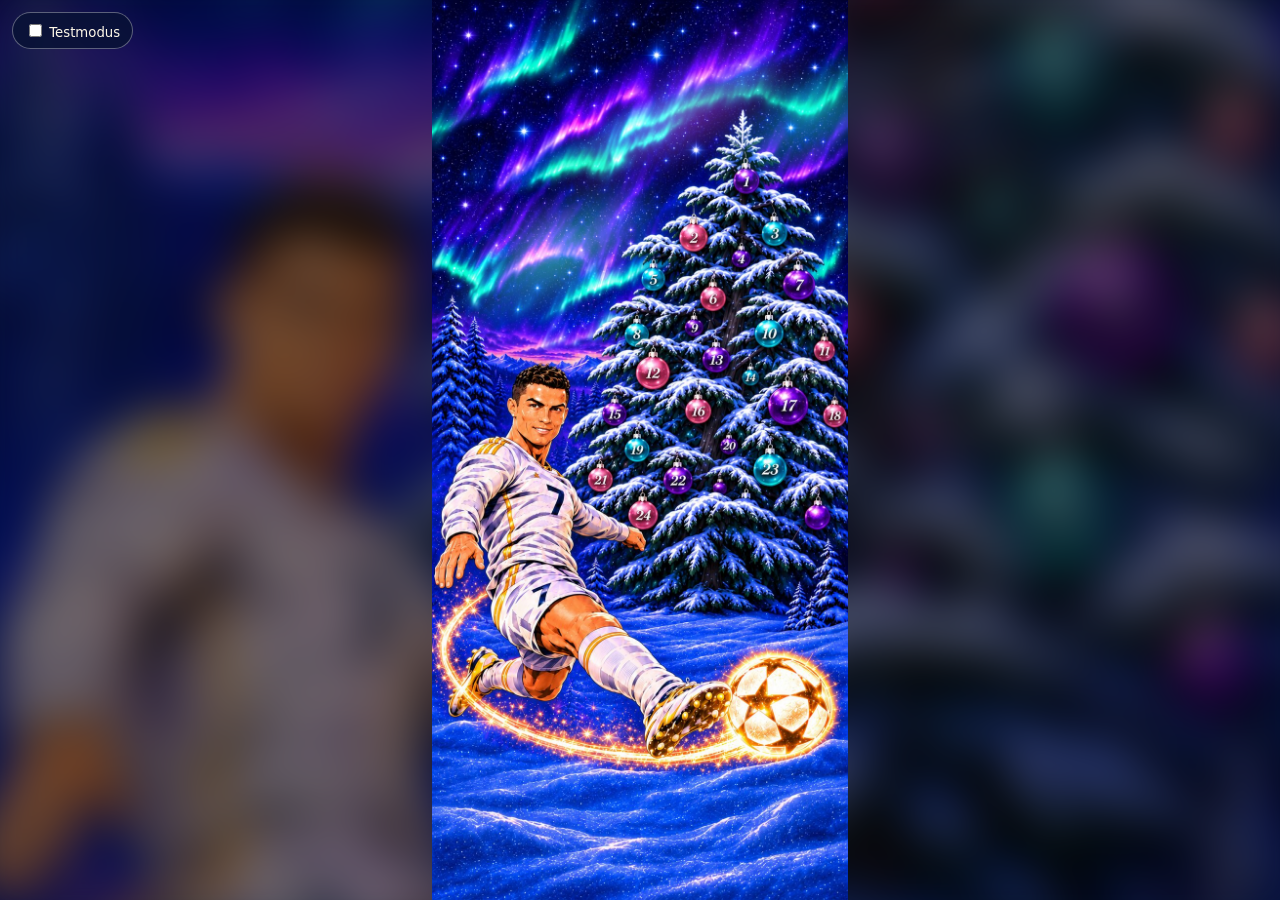
==== index.html @ c48e4dee "Show a shooting star every seven seconds" ====
<!doctype html>
<html lang="de">
<meta charset="utf-8">
<meta name="viewport" content="width=device-width,initial-scale=1,viewport-fit=cover">
<title>Emilias Adventskalender</title>
<style>
*{box-sizing:border-box}body{margin:0;background:#080f33;color:#fff9e9;font:1rem system-ui}
main{position:fixed;inset:0;overflow:hidden;display:grid;place-items:center}
main::before{content:"";position:absolute;inset:-30px;background:center/cover url(calendar.svg);filter:blur(24px) brightness(.45)}
#scene{position:relative;width:min(100vw,46.15dvh);aspect-ratio:852/1846;background:center/100% 100% url(calendar.svg);transition:transform 1.7s cubic-bezier(.6,0,.28,1)}
.door{position:absolute;transform:translate(-50%,-50%);border:0;border-radius:50%;background:none;padding:0;cursor:pointer;perspective:150px}
.door:focus-visible,.door[data-opened]{outline:2px solid #ffe0a3;outline-offset:2px}
.door.opening{background:radial-gradient(circle,#fffbe0 5%,#ffca61 34%,#a143c5 65%,#120b40 90%);box-shadow:0 0 20px #ffe482;z-index:1}
.door.opening::after{content:"";position:absolute;inset:0;border-radius:50%;background-image:url(calendar.svg);background-size:var(--size);background-position:var(--position);transform-origin:left center;animation:open .48s ease-in forwards}
@keyframes open{to{transform:rotateY(-110deg);opacity:.55}}
.test{position:fixed;top:max(12px,env(safe-area-inset-top));left:12px;background:#091236dc;border:1px solid #ffffff55;border-radius:100px;padding:8px 12px;font-size:.83rem}
dialog{width:min(94vw,480px);max-height:90dvh;overflow:auto;color:inherit;background:linear-gradient(155deg,#282055,#10183d);border:1px solid #ac8fcc;border-radius:22px;padding:24px;box-shadow:0 16px 70px #040617}dialog::backdrop{background:#0a0b2bcc}h1{font:700 2rem Georgia;margin:.5em 0}p{line-height:1.55}button{font:inherit}dialog button{color:inherit;background:#46346d;border:1px solid #b8a4d480;border-radius:12px;padding:10px 14px;cursor:pointer}#choices{display:flex;flex-wrap:wrap;gap:8px}#feedback{min-height:1.5em;color:#ffe0a3}
@media(prefers-reduced-motion:reduce){*,*::after{animation-duration:0s!important;transition-duration:0s!important}}

.weather{position:absolute;inset:0;overflow:hidden;pointer-events:none}
.aurora{position:absolute;inset:-8% -18% 56%;background:radial-gradient(ellipse 26% 13% at 30% 59%,#48ffd5a0,transparent 85%),radial-gradient(ellipse 31% 12% at 60% 45%,#c24cff9c,transparent 85%),radial-gradient(ellipse 24% 11% at 81% 59%,#27ffe77e,transparent 85%);mix-blend-mode:screen;filter:blur(12px);transform:rotate(-28deg);animation:aurora-drift 13s ease-in-out infinite alternate}
@keyframes aurora-drift{from{opacity:.25;transform:translate(-5%,2%) rotate(-31deg)}to{opacity:.75;transform:translate(6%,-5%) rotate(-24deg)}}
.flake{position:absolute;top:-8px;width:var(--diameter);height:var(--diameter);border-radius:50%;background:#edf8ff;opacity:var(--alpha);animation:snowfall var(--duration) var(--delay) linear infinite}
@keyframes snowfall{to{transform:translate(var(--drift),calc(100dvh + 16px))}}
.meteor{position:absolute;top:5%;left:83%;width:clamp(36px,12%,90px);height:2px;border-radius:50%;background:linear-gradient(90deg,#fff,transparent);filter:drop-shadow(0 0 4px #9ceaff);opacity:0;animation:shoot 7s linear infinite}
@keyframes shoot{0%,10%{opacity:0;transform:translate(0,0) rotate(-26deg)}13%{opacity:.95}28%,100%{opacity:0;transform:translate(-56vw,27vw) rotate(-26deg)}}
#scene:has(.opening) .weather{visibility:hidden}
@media(prefers-reduced-motion:reduce){.weather{display:none}}
</style>
<main aria-label="Emilias Adventskalender"><div id="scene"><div class="weather" aria-hidden="true"><div class="aurora"></div><div class="meteor"></div></div></div></main>
<label class="test"><input type="checkbox" id="test"> Testmodus</label>
<dialog id="chapter" aria-labelledby="heading">
<small id="day"></small><h1 id="heading"></h1><p id="story"></p><p id="riddle"></p>
<div id="choices"></div><p id="feedback" role="status"></p>
<form method="dialog"><button>Zurück zum Baum</button></form>
</dialog>
<script>
const gifts=[["🎄","Dein Weihnachtsabenteuer beginnt! Heute gehört dir ein extra großes Lächeln."],["⭐","Wunschstern: Denk dir einen geheimen Wunsch aus."],["☕","Zeit für eine gemütliche Tasse Kakao."],["🎶","Heute ist dein Tag für ein Lieblingslied und eine kleine Tanzparty."],["🦌","Ein Rentier hat eine Nachricht: Du bist wunderbar!"],["🎅","Nikolauszauber! Halte heute nach einer kleinen Überraschung Ausschau."],["🍪","Backidee: Verziere einen Keks so verrückt wie möglich."],["❄️","Mini-Mission: Entdecke draußen drei schöne Winterdinge."],["💌","Schreibe jemandem eine liebe Nachricht."],["🎬","Heute wäre ein perfekter Abend für einen Weihnachtsfilm."],["🌟","Deine Superkraft heute: Bring jemanden zum Lachen."],["🧣","Mach es dir richtig gemütlich – mit Decke und Lieblingsmusik."],["🎨","Male einen Weihnachtsbaum, den es noch nie gab."],["🧩","Rätsel: Was fällt im Winter, tut aber nicht weh? Schnee!"],["💃","Eine Minute verrückt tanzen – Herausforderung angenommen?"],["🕯️","Wünsch dir einen besonders schönen Moment für diese Woche."],["🎁","Überraschungsmission: Mach jemandem ein kleines Kompliment."],["⛄","Erfinde einen lustigen Namen für einen Schneemann."],["🦄","Stell dir vor, ein magisches Einhorn bringt dich zum Nordpol!"],["⚽","Weihnachts-Challenge: Erfinde einen neuen Fußball-Jubel."],["🍫","Heute darfst du dir eine kleine süße Pause gönnen."],["🎵","Sing den Refrain deines Lieblingssongs."],["💖","Denk an drei Dinge, auf die du dich freust."],["🎉","Frohe Weihnachten, Emilia! Du bist das größte Geschenk. ❤️"]];
const positions = [[644,373,52],[536,488,58],[702,478,52],[634,530,40],[453,573,49],[576,612,52],[751,585,64],[419,685,49],[537,673,37],[690,685,58],[803,719,43],[452,765,70],[582,739,54],[652,775,35],[373,847,50],[545,842,52],[729,831,80],[825,853,45],[420,923,51],[608,914,36],[344,984,50],[504,982,59],[693,963,67],[433,1056,61]];
const scene = document.querySelector('#scene');
const test = document.querySelector('#test');
const chapter = document.querySelector('#chapter');
const choices = document.querySelector('#choices');
let opened = {};
let activeDoor;
let solved = false;
try {
  opened = JSON.parse(localStorage.getItem('emilia-opened')) || {};
  solved = localStorage.getItem('emilia-riddle-1') === 'true';
} catch {}
function write(key, value) {
  try { localStorage.setItem(key, JSON.stringify(value)); } catch {}
}
function show(number, unlocked) {
  document.querySelector('#day').textContent = number + '. Dezember';
  document.querySelector('#heading').textContent = !unlocked ? 'Die Kugel schläft noch' : number === 1 ? 'Der Ball im Nordlicht' : 'Türchen ' + number;
  document.querySelector('#story').textContent = !unlocked
    ? 'Diese Kugel öffnet sich am ' + number + '. Dezember 2026.'
    : number === 1
      ? 'Emilia hört einen dumpfen Schuss. Zwischen den verschneiten Tannen rollt ein goldener Ball vor ihre Füße. „Gut abgefangen“, sagt Ronaldo und stapft hinterher. Im Schnee leuchten drei Zahlen auf. „Eine davon öffnet das Tor zum Winterstadion. Probierst du es?“'
      : gifts[number - 1][1];
  document.querySelector('#riddle').textContent = unlocked && number === 1
    ? 'Auf dem ersten Trikot steht 7, auf dem zweiten 10. Welche Zahl trägt das dritte Trikot, wenn die Zahlen immer um gleich viel steigen?'
    : '';
  choices.replaceChildren();
  const feedback = document.querySelector('#feedback');
  const success = 'Richtig! Das Tor öffnet sich. Ronaldo legt dir den goldenen Ball vor die Füße. „Der erste Pass gehört dir.“';
  feedback.textContent = '';
  if (unlocked && number === 1) {
    feedback.textContent = solved ? success : '';
    for (const answer of [11, 13, 17]) {
      const button = document.createElement('button');
      button.textContent = answer;
      button.type = 'button';
      button.onclick = () => {
        if (answer !== 13) {
          feedback.textContent = 'Schau, um wie viel die Zahl von 7 auf 10 steigt.';
          return;
        }
        feedback.textContent = success;
        if (!test.checked) {
          solved = true;
          write('emilia-riddle-1', true);
        }
      };
      choices.append(button);
    }
  }
  chapter.showModal();
}
const pause = ms => new Promise(resolve => setTimeout(resolve, matchMedia('(prefers-reduced-motion: reduce)').matches ? 0 : ms));
positions.forEach(([x,y,size], index) => {
  const number = index + 1;
  const button = document.createElement('button');
  button.className = 'door';
  button.setAttribute('aria-label', 'Türchen ' + number);
  button.style.cssText = `left:${x/852*100}%;top:${y/1846*100}%;width:${size/852*100}%;height:${size/1846*100}%;--size:${852/size*100}% ${1846/size*100}%;--position:${(x-size/2)/(852-size)*100}% ${(y-size/2)/(1846-size)*100}%`;
  if (opened[number]) button.dataset.opened = '';
  button.onclick = async () => {
    if (activeDoor || chapter.open) return;
    const today = new Date();
    const testing = test.checked;
    if (!testing && today < new Date(2026,11,number)) {
      show(number, false);
      return;
    }
    activeDoor = button;
    test.disabled = true;
    button.classList.add('opening');
    await pause(475);
    scene.style.transformOrigin = `${x/852*100}% ${y/1846*100}%`;
    const scale = 22;
    scene.style.transform = `translate(${(0.5-x/852)*scene.clientWidth}px,${(0.5-y/1846)*scene.clientHeight}px) scale(${scale})`;
    await pause(1710);
    if (!testing) {
      opened[number] = true;
      button.dataset.opened = '';
      write('emilia-opened', opened);
    }
    show(number, true);
  };
  scene.append(button);
});
chapter.addEventListener('close', () => {
  scene.style.transform = '';
  activeDoor?.classList.remove('opening');
  activeDoor?.focus({preventScroll:true});
  activeDoor = null;
  test.disabled = false;
});

const weather = document.querySelector('.weather');
if (!matchMedia('(prefers-reduced-motion: reduce)').matches) {
  for (let i = 0; i < 28; i++) {
    const flake = document.createElement('span');
    flake.className = 'flake';
    flake.style.cssText = `left:${Math.random()*100}%;--diameter:${1+Math.random()*2.7}px;--alpha:${.2+Math.random()*.45};--duration:${11+Math.random()*13}s;--delay:${-Math.random()*24}s;--drift:${(Math.random()-.5)*85}px`;
    weather.append(flake);
  }
}
</script>
</html>
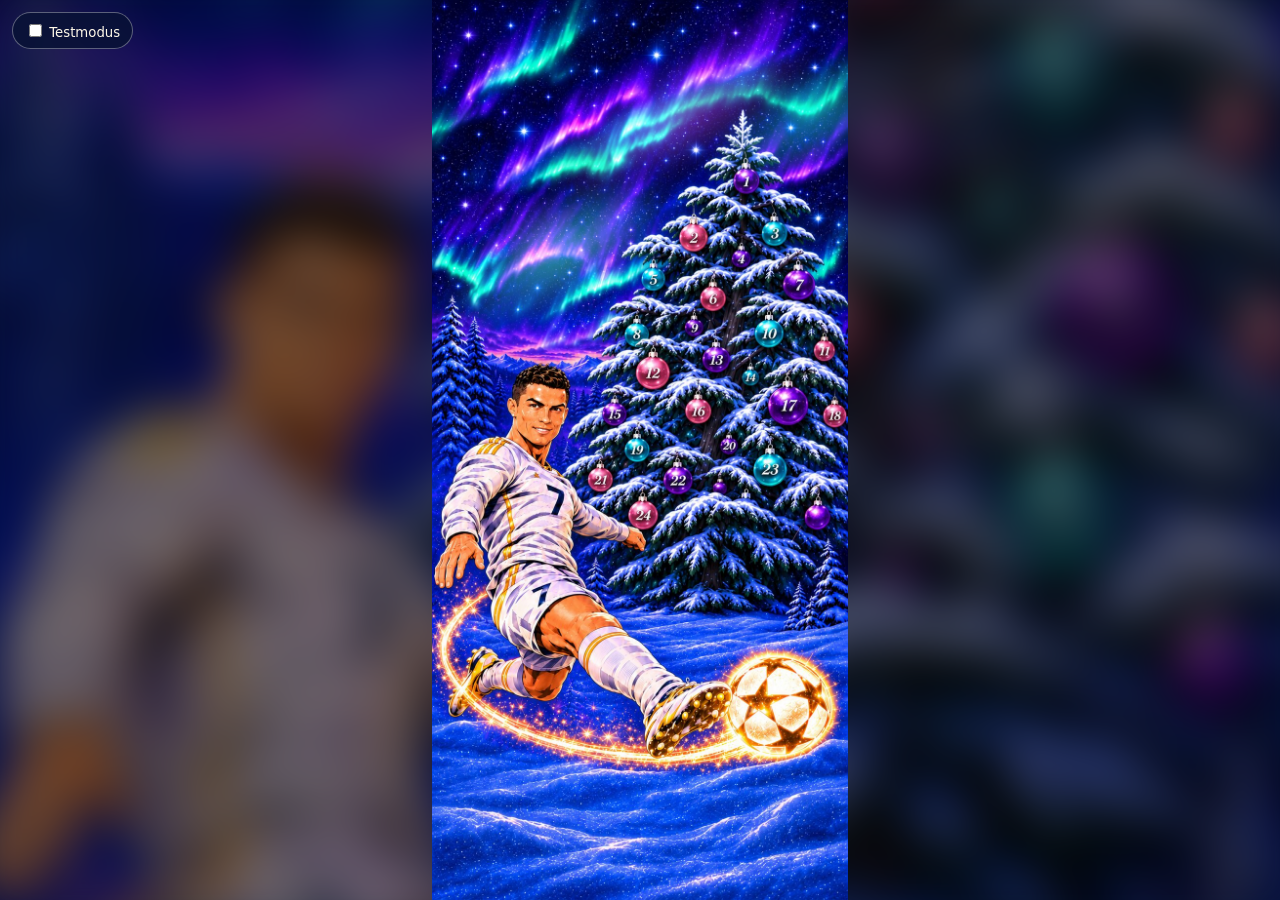
==== commit 566d4d82: "Enlarge shooting star, add sparkling ice crystals and slow zoom" ====
--- a/index.html
+++ b/index.html
@@ -7,7 +7,7 @@
 *{box-sizing:border-box}body{margin:0;background:#080f33;color:#fff9e9;font:1rem system-ui}
 main{position:fixed;inset:0;overflow:hidden;display:grid;place-items:center}
 main::before{content:"";position:absolute;inset:-30px;background:center/cover url(calendar.svg);filter:blur(24px) brightness(.45)}
-#scene{position:relative;width:min(100vw,46.15dvh);aspect-ratio:852/1846;background:center/100% 100% url(calendar.svg);transition:transform 1.7s cubic-bezier(.6,0,.28,1)}
+#scene{position:relative;width:min(100vw,46.15dvh);aspect-ratio:852/1846;background:center/100% 100% url(calendar.svg);transition:transform 2s cubic-bezier(.6,0,.28,1)}
 .door{position:absolute;transform:translate(-50%,-50%);border:0;border-radius:50%;background:none;padding:0;cursor:pointer;perspective:150px}
 .door:focus-visible,.door[data-opened]{outline:2px solid #ffe0a3;outline-offset:2px}
 .door.opening{background:radial-gradient(circle,#fffbe0 5%,#ffca61 34%,#a143c5 65%,#120b40 90%);box-shadow:0 0 20px #ffe482;z-index:1}
@@ -20,9 +20,11 @@
 .weather{position:absolute;inset:0;overflow:hidden;pointer-events:none}
 .aurora{position:absolute;inset:-8% -18% 56%;background:radial-gradient(ellipse 26% 13% at 30% 59%,#48ffd5a0,transparent 85%),radial-gradient(ellipse 31% 12% at 60% 45%,#c24cff9c,transparent 85%),radial-gradient(ellipse 24% 11% at 81% 59%,#27ffe77e,transparent 85%);mix-blend-mode:screen;filter:blur(12px);transform:rotate(-28deg);animation:aurora-drift 13s ease-in-out infinite alternate}
 @keyframes aurora-drift{from{opacity:.25;transform:translate(-5%,2%) rotate(-31deg)}to{opacity:.75;transform:translate(6%,-5%) rotate(-24deg)}}
-.flake{position:absolute;top:-8px;width:var(--diameter);height:var(--diameter);border-radius:50%;background:#edf8ff;opacity:var(--alpha);animation:snowfall var(--duration) var(--delay) linear infinite}
+.flake::before{content:"";position:absolute;inset:0;background:#eefbff;clip-path:polygon(50% 0,62% 38%,100% 50%,62% 62%,50% 100%,38% 62%,0 50%,38% 38%);animation:crystal-twinkle var(--sparkle) ease-in-out infinite alternate}
+@keyframes crystal-twinkle{from{opacity:.32;transform:scale(.68) rotate(0deg)}to{opacity:1;transform:scale(1.45) rotate(40deg)}}
+.flake{position:absolute;top:-8px;width:var(--diameter);height:var(--diameter);filter:drop-shadow(0 0 2px #b9ecff);opacity:var(--alpha);animation:snowfall var(--duration) var(--delay) linear infinite}
 @keyframes snowfall{to{transform:translate(var(--drift),calc(100dvh + 16px))}}
-.meteor{position:absolute;top:5%;left:83%;width:clamp(36px,12%,90px);height:2px;border-radius:50%;background:linear-gradient(90deg,#fff,transparent);filter:drop-shadow(0 0 4px #9ceaff);opacity:0;animation:shoot 7s linear infinite}
+.meteor{position:absolute;top:5%;left:83%;width:clamp(72px,24%,180px);height:4px;border-radius:50%;background:linear-gradient(90deg,#fff,transparent);filter:drop-shadow(0 0 4px #9ceaff);opacity:0;animation:shoot 7s linear infinite}
 @keyframes shoot{0%,10%{opacity:0;transform:translate(0,0) rotate(-26deg)}13%{opacity:.95}28%,100%{opacity:0;transform:translate(-56vw,27vw) rotate(-26deg)}}
 #scene:has(.opening) .weather{visibility:hidden}
 @media(prefers-reduced-motion:reduce){.weather{display:none}}
@@ -111,7 +113,7 @@
     scene.style.transformOrigin = `${x/852*100}% ${y/1846*100}%`;
     const scale = 22;
     scene.style.transform = `translate(${(0.5-x/852)*scene.clientWidth}px,${(0.5-y/1846)*scene.clientHeight}px) scale(${scale})`;
-    await pause(1710);
+    await pause(2010);
     if (!testing) {
       opened[number] = true;
       button.dataset.opened = '';
@@ -131,10 +133,11 @@
 
 const weather = document.querySelector('.weather');
 if (!matchMedia('(prefers-reduced-motion: reduce)').matches) {
-  for (let i = 0; i < 28; i++) {
+  for (let i = 0; i < 88; i++) {
     const flake = document.createElement('span');
     flake.className = 'flake';
-    flake.style.cssText = `left:${Math.random()*100}%;--diameter:${1+Math.random()*2.7}px;--alpha:${.2+Math.random()*.45};--duration:${11+Math.random()*13}s;--delay:${-Math.random()*24}s;--drift:${(Math.random()-.5)*85}px`;
+    flake.style.cssText = `left:${Math.random()*100}%;--diameter:${2+Math.random()*4.5}px;--alpha:${.35+Math.random()*.6};--duration:${11+Math.random()*13}s;--delay:${-Math.random()*24}s;--drift:${(Math.random()-.5)*85}px`;
+    flake.style.setProperty('--sparkle', (1.4 + Math.random() * 2.6) + 's');
     weather.append(flake);
   }
 }
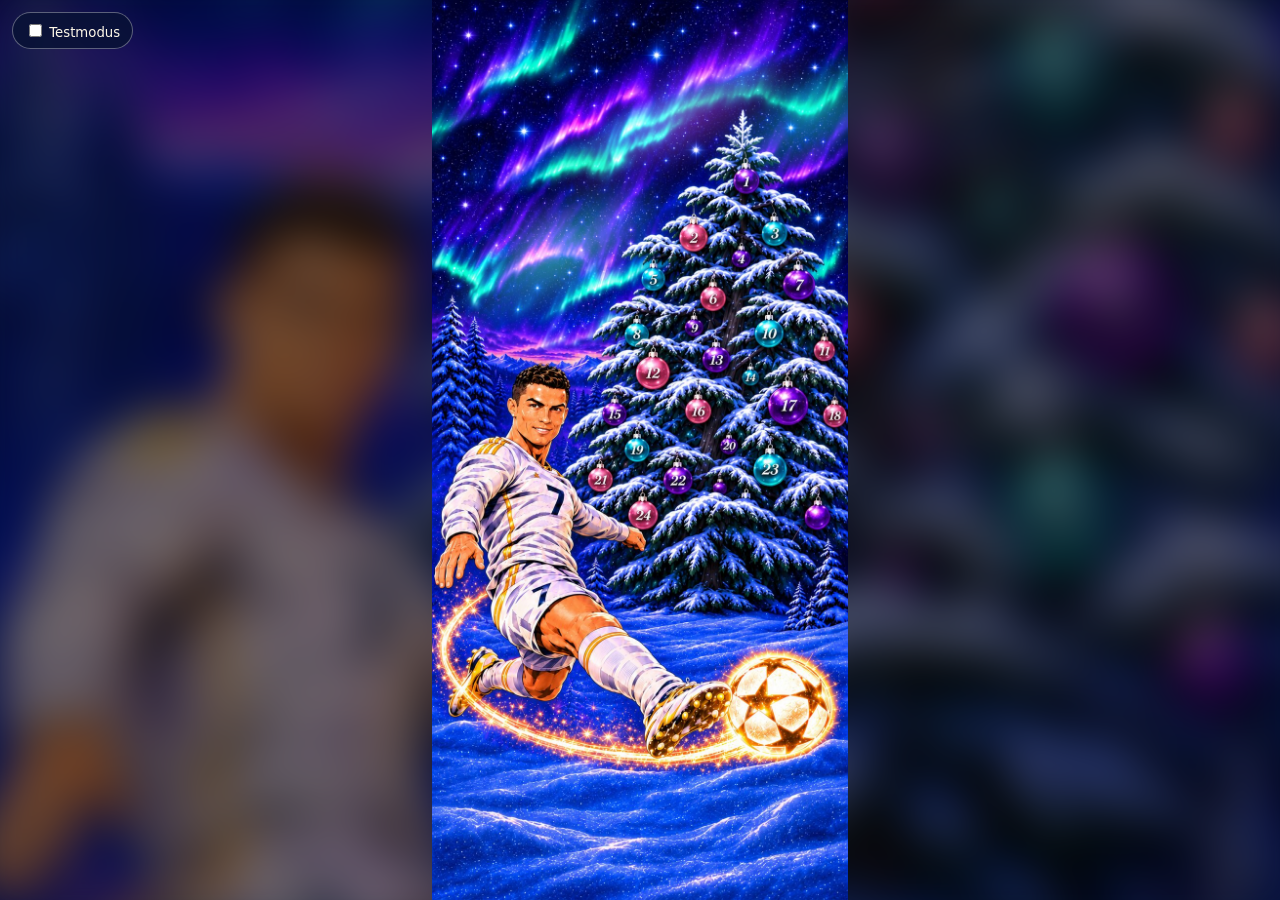
==== commit e7966b64: "Fit calendar artwork to the mobile viewport" ====
--- a/index.html
+++ b/index.html
@@ -28,7 +28,7 @@
 @keyframes shoot{0%,10%{opacity:0;transform:translate(0,0) rotate(-26deg)}13%{opacity:.95}28%,100%{opacity:0;transform:translate(-56vw,27vw) rotate(-26deg)}}
 #scene:has(.opening) .weather{visibility:hidden}
 @media(prefers-reduced-motion:reduce){.weather{display:none}}
-</style>
+@media(orientation:portrait) and (max-width:600px){#scene{width:100vw;height:max(216.67vw,100dvh);flex:none}main{grid-template:100% / 100%;align-items:center}}</style>
 <main aria-label="Emilias Adventskalender"><div id="scene"><div class="weather" aria-hidden="true"><div class="aurora"></div><div class="meteor"></div></div></div></main>
 <label class="test"><input type="checkbox" id="test"> Testmodus</label>
 <dialog id="chapter" aria-labelledby="heading">
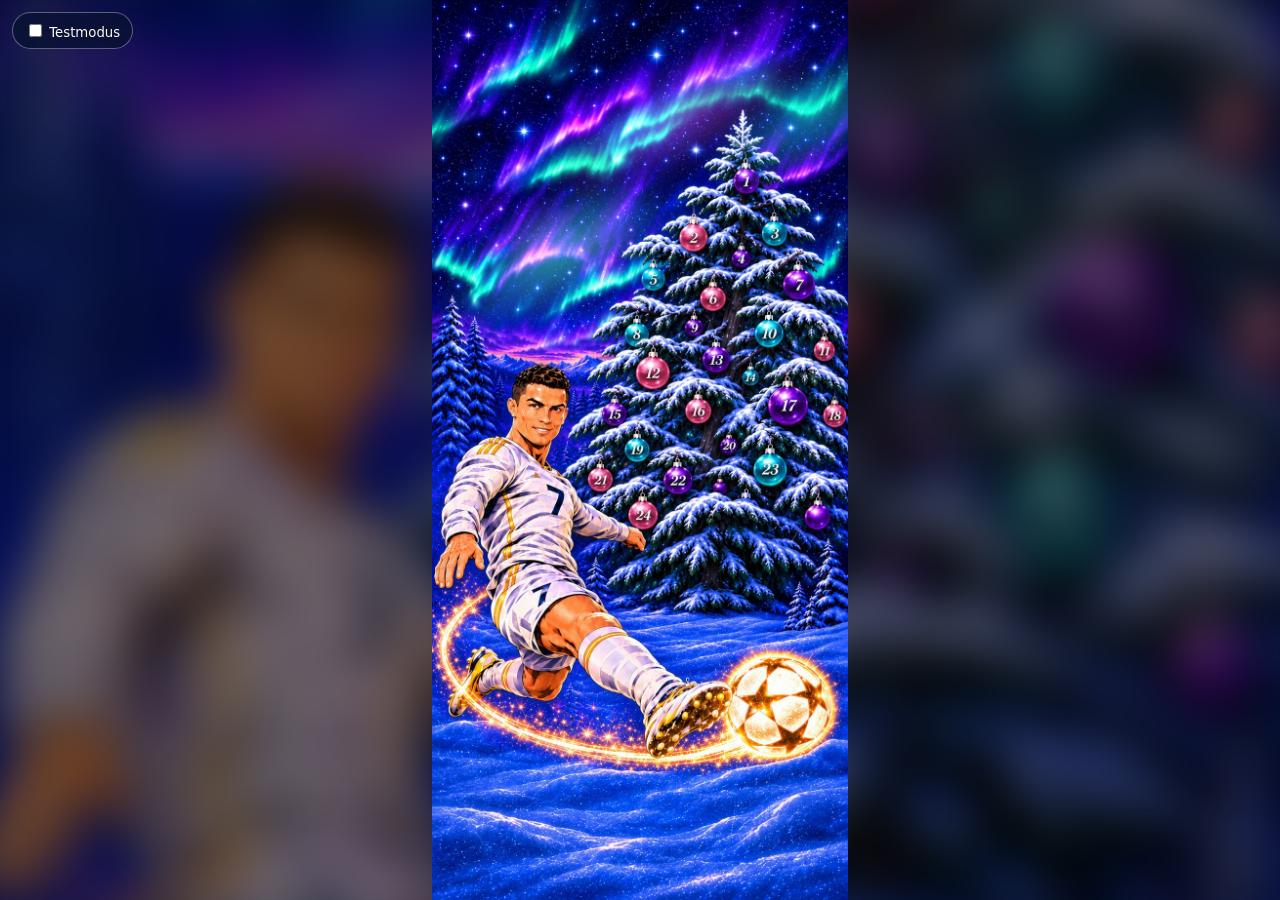
==== commit d24ad899: "Adventskalender: Kugelöffnung 1s und Sternschnuppe alle 5s" ====
--- a/index.html
+++ b/index.html
@@ -11,7 +11,7 @@
 .door{position:absolute;transform:translate(-50%,-50%);border:0;border-radius:50%;background:none;padding:0;cursor:pointer;perspective:150px}
 .door:focus-visible,.door[data-opened]{outline:2px solid #ffe0a3;outline-offset:2px}
 .door.opening{background:radial-gradient(circle,#fffbe0 5%,#ffca61 34%,#a143c5 65%,#120b40 90%);box-shadow:0 0 20px #ffe482;z-index:1}
-.door.opening::after{content:"";position:absolute;inset:0;border-radius:50%;background-image:url(calendar.svg);background-size:var(--size);background-position:var(--position);transform-origin:left center;animation:open .48s ease-in forwards}
+.door.opening::after{content:"";position:absolute;inset:0;border-radius:50%;background-image:url(calendar.svg);background-size:var(--size);background-position:var(--position);transform-origin:left center;animation:open 1s ease-in-out forwards}
 @keyframes open{to{transform:rotateY(-110deg);opacity:.55}}
 .test{position:fixed;top:max(12px,env(safe-area-inset-top));left:12px;background:#091236dc;border:1px solid #ffffff55;border-radius:100px;padding:8px 12px;font-size:.83rem}
 dialog{width:min(94vw,480px);max-height:90dvh;overflow:auto;color:inherit;background:linear-gradient(155deg,#282055,#10183d);border:1px solid #ac8fcc;border-radius:22px;padding:24px;box-shadow:0 16px 70px #040617}dialog::backdrop{background:#0a0b2bcc}h1{font:700 2rem Georgia;margin:.5em 0}p{line-height:1.55}button{font:inherit}dialog button{color:inherit;background:#46346d;border:1px solid #b8a4d480;border-radius:12px;padding:10px 14px;cursor:pointer}#choices{display:flex;flex-wrap:wrap;gap:8px}#feedback{min-height:1.5em;color:#ffe0a3}
@@ -24,7 +24,7 @@
 @keyframes crystal-twinkle{from{opacity:.32;transform:scale(.68) rotate(0deg)}to{opacity:1;transform:scale(1.45) rotate(40deg)}}
 .flake{position:absolute;top:-8px;width:var(--diameter);height:var(--diameter);filter:drop-shadow(0 0 2px #b9ecff);opacity:var(--alpha);animation:snowfall var(--duration) var(--delay) linear infinite}
 @keyframes snowfall{to{transform:translate(var(--drift),calc(100dvh + 16px))}}
-.meteor{position:absolute;top:5%;left:83%;width:clamp(72px,24%,180px);height:4px;border-radius:50%;background:linear-gradient(90deg,#fff,transparent);filter:drop-shadow(0 0 4px #9ceaff);opacity:0;animation:shoot 7s linear infinite}
+.meteor{position:absolute;top:5%;left:83%;width:clamp(72px,24%,180px);height:4px;border-radius:50%;background:linear-gradient(90deg,#fff,transparent);filter:drop-shadow(0 0 4px #9ceaff);opacity:0;animation:shoot 5s linear infinite}
 @keyframes shoot{0%,10%{opacity:0;transform:translate(0,0) rotate(-26deg)}13%{opacity:.95}28%,100%{opacity:0;transform:translate(-56vw,27vw) rotate(-26deg)}}
 #scene:has(.opening) .weather{visibility:hidden}
 @media(prefers-reduced-motion:reduce){.weather{display:none}}
@@ -109,7 +109,7 @@
     activeDoor = button;
     test.disabled = true;
     button.classList.add('opening');
-    await pause(475);
+    await pause(1000);
     scene.style.transformOrigin = `${x/852*100}% ${y/1846*100}%`;
     const scale = 22;
     scene.style.transform = `translate(${(0.5-x/852)*scene.clientWidth}px,${(0.5-y/1846)*scene.clientHeight}px) scale(${scale})`;
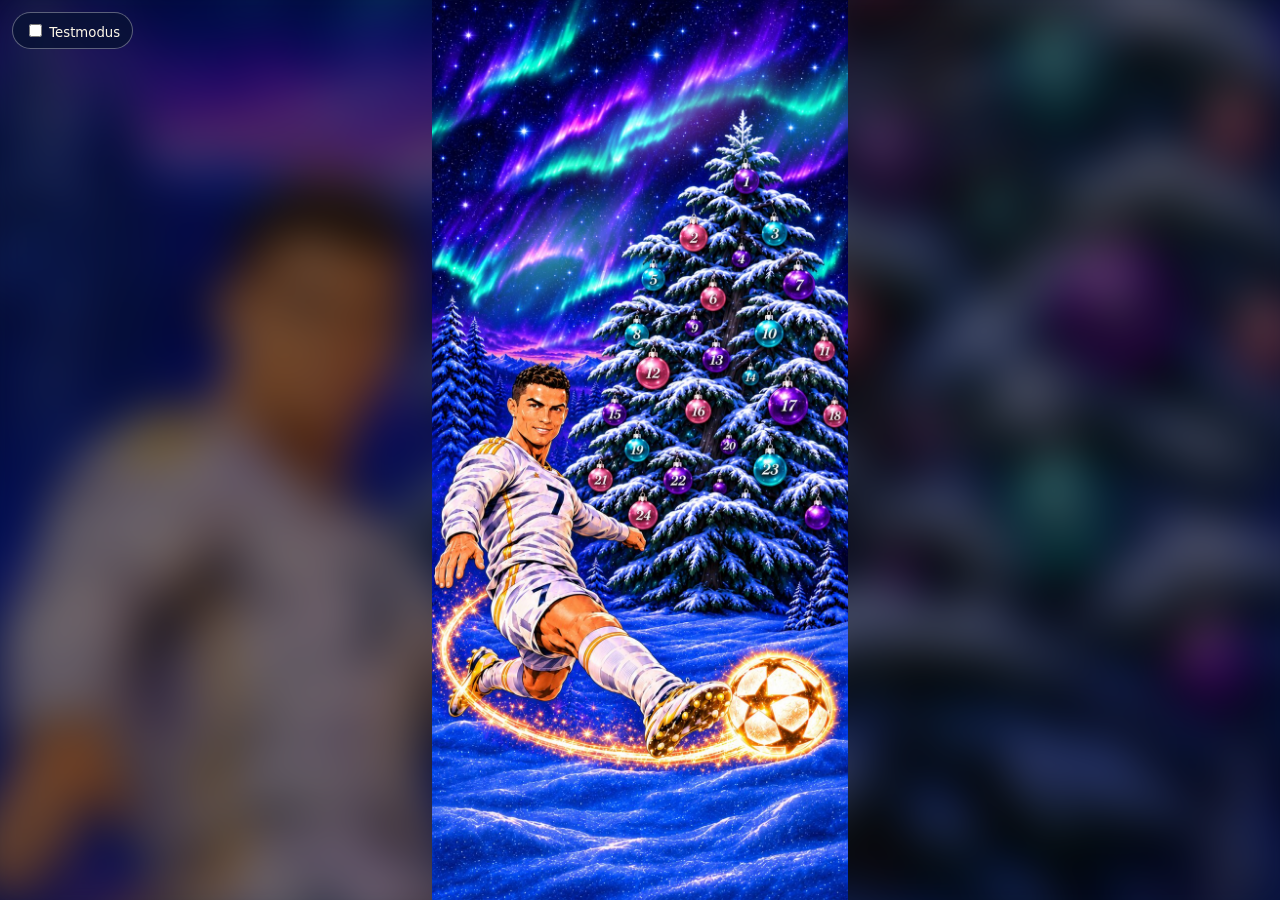
==== commit a4030418: "Emilia: Sternschnuppe alle 7 Sekunden" ====
--- a/index.html
+++ b/index.html
@@ -24,7 +24,7 @@
 @keyframes crystal-twinkle{from{opacity:.32;transform:scale(.68) rotate(0deg)}to{opacity:1;transform:scale(1.45) rotate(40deg)}}
 .flake{position:absolute;top:-8px;width:var(--diameter);height:var(--diameter);filter:drop-shadow(0 0 2px #b9ecff);opacity:var(--alpha);animation:snowfall var(--duration) var(--delay) linear infinite}
 @keyframes snowfall{to{transform:translate(var(--drift),calc(100dvh + 16px))}}
-.meteor{position:absolute;top:5%;left:83%;width:clamp(72px,24%,180px);height:4px;border-radius:50%;background:linear-gradient(90deg,#fff,transparent);filter:drop-shadow(0 0 4px #9ceaff);opacity:0;animation:shoot 5s linear infinite}
+.meteor{position:absolute;top:5%;left:83%;width:clamp(72px,24%,180px);height:4px;border-radius:50%;background:linear-gradient(90deg,#fff,transparent);filter:drop-shadow(0 0 4px #9ceaff);opacity:0;animation:shoot 7s linear infinite}
 @keyframes shoot{0%,10%{opacity:0;transform:translate(0,0) rotate(-26deg)}13%{opacity:.95}28%,100%{opacity:0;transform:translate(-56vw,27vw) rotate(-26deg)}}
 #scene:has(.opening) .weather{visibility:hidden}
 @media(prefers-reduced-motion:reduce){.weather{display:none}}
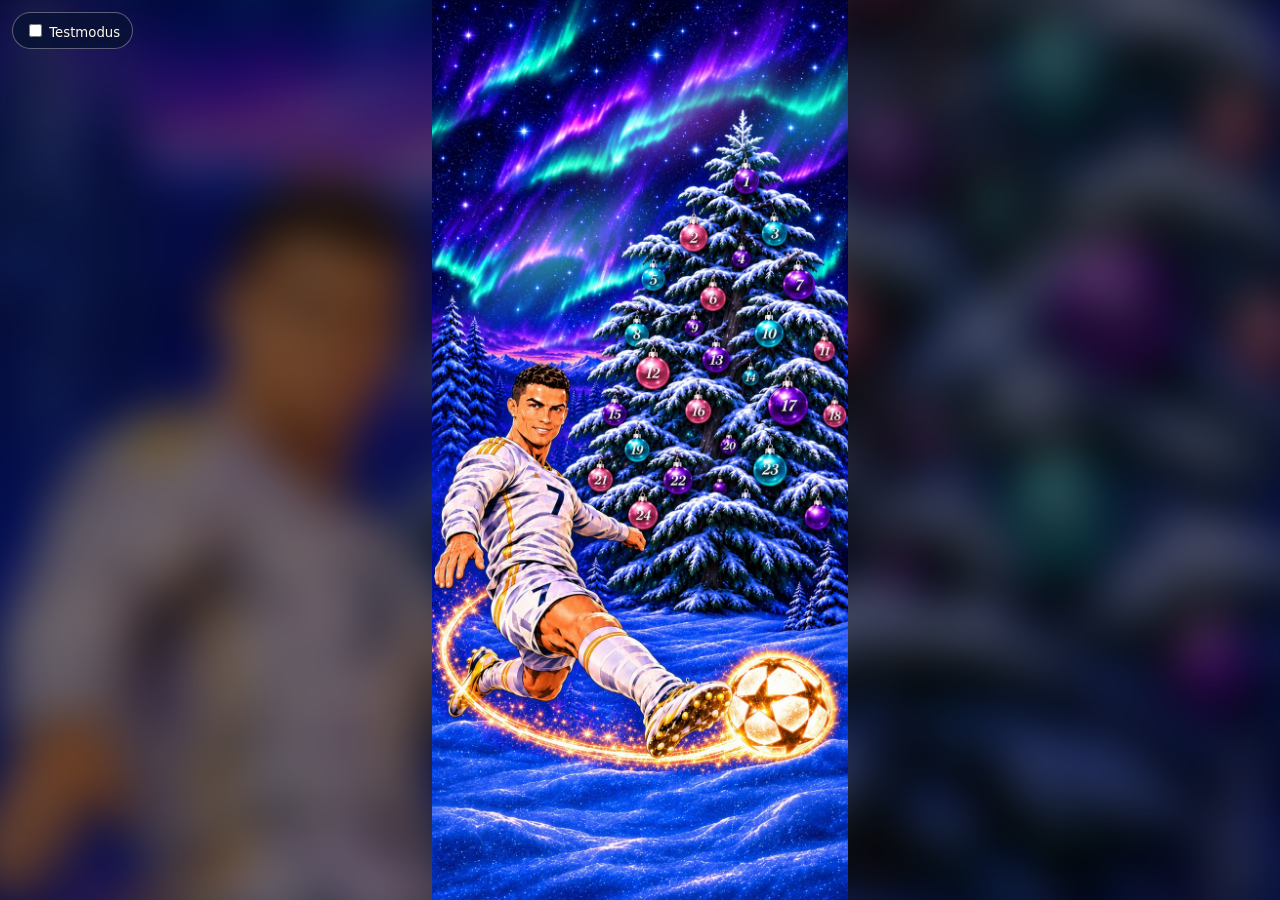
==== commit 49247429: "24 interaktive Tagesrätsel für Emilia einbauen" ====
--- a/index.html
+++ b/index.html
@@ -3,6 +3,7 @@
 <meta charset="utf-8">
 <meta name="viewport" content="width=device-width,initial-scale=1,viewport-fit=cover">
 <title>Emilias Adventskalender</title>
+<link rel="stylesheet" href="puzzles/puzzles.css">
 <style>
 *{box-sizing:border-box}body{margin:0;background:#080f33;color:#fff9e9;font:1rem system-ui}
 main{position:fixed;inset:0;overflow:hidden;display:grid;place-items:center}
@@ -14,7 +15,6 @@
 .door.opening::after{content:"";position:absolute;inset:0;border-radius:50%;background-image:url(calendar.svg);background-size:var(--size);background-position:var(--position);transform-origin:left center;animation:open 1s ease-in-out forwards}
 @keyframes open{to{transform:rotateY(-110deg);opacity:.55}}
 .test{position:fixed;top:max(12px,env(safe-area-inset-top));left:12px;background:#091236dc;border:1px solid #ffffff55;border-radius:100px;padding:8px 12px;font-size:.83rem}
-dialog{width:min(94vw,480px);max-height:90dvh;overflow:auto;color:inherit;background:linear-gradient(155deg,#282055,#10183d);border:1px solid #ac8fcc;border-radius:22px;padding:24px;box-shadow:0 16px 70px #040617}dialog::backdrop{background:#0a0b2bcc}h1{font:700 2rem Georgia;margin:.5em 0}p{line-height:1.55}button{font:inherit}dialog button{color:inherit;background:#46346d;border:1px solid #b8a4d480;border-radius:12px;padding:10px 14px;cursor:pointer}#choices{display:flex;flex-wrap:wrap;gap:8px}#feedback{min-height:1.5em;color:#ffe0a3}
 @media(prefers-reduced-motion:reduce){*,*::after{animation-duration:0s!important;transition-duration:0s!important}}
 
 .weather{position:absolute;inset:0;overflow:hidden;pointer-events:none}
@@ -32,64 +32,105 @@
 <main aria-label="Emilias Adventskalender"><div id="scene"><div class="weather" aria-hidden="true"><div class="aurora"></div><div class="meteor"></div></div></div></main>
 <label class="test"><input type="checkbox" id="test"> Testmodus</label>
 <dialog id="chapter" aria-labelledby="heading">
-<small id="day"></small><h1 id="heading"></h1><p id="story"></p><p id="riddle"></p>
-<div id="choices"></div><p id="feedback" role="status"></p>
-<form method="dialog"><button>Zurück zum Baum</button></form>
+  <div class="chapter-inner">
+    <header class="chapter-header">
+      <button id="back" type="button">← Zum Kalender</button>
+      <span id="day"></span>
+    </header>
+    <h1 id="heading"></h1>
+    <section id="day-content">
+      <button id="open-puzzle" type="button" class="puzzle-card" hidden>
+        <span>
+          <span id="puzzle-kind"></span>
+          <strong id="puzzle-name"></strong>
+          <span class="puzzle-action">Rätsel öffnen</span>
+        </span>
+        <span class="puzzle-arrow" aria-hidden="true">→</span>
+      </button>
+      <p id="story" hidden></p>
+      <p id="calendar-message" role="status" hidden></p>
+    </section>
+    <section id="puzzle-content" hidden></section>
+  </div>
 </dialog>
-<script>
-const gifts=[["🎄","Dein Weihnachtsabenteuer beginnt! Heute gehört dir ein extra großes Lächeln."],["⭐","Wunschstern: Denk dir einen geheimen Wunsch aus."],["☕","Zeit für eine gemütliche Tasse Kakao."],["🎶","Heute ist dein Tag für ein Lieblingslied und eine kleine Tanzparty."],["🦌","Ein Rentier hat eine Nachricht: Du bist wunderbar!"],["🎅","Nikolauszauber! Halte heute nach einer kleinen Überraschung Ausschau."],["🍪","Backidee: Verziere einen Keks so verrückt wie möglich."],["❄️","Mini-Mission: Entdecke draußen drei schöne Winterdinge."],["💌","Schreibe jemandem eine liebe Nachricht."],["🎬","Heute wäre ein perfekter Abend für einen Weihnachtsfilm."],["🌟","Deine Superkraft heute: Bring jemanden zum Lachen."],["🧣","Mach es dir richtig gemütlich – mit Decke und Lieblingsmusik."],["🎨","Male einen Weihnachtsbaum, den es noch nie gab."],["🧩","Rätsel: Was fällt im Winter, tut aber nicht weh? Schnee!"],["💃","Eine Minute verrückt tanzen – Herausforderung angenommen?"],["🕯️","Wünsch dir einen besonders schönen Moment für diese Woche."],["🎁","Überraschungsmission: Mach jemandem ein kleines Kompliment."],["⛄","Erfinde einen lustigen Namen für einen Schneemann."],["🦄","Stell dir vor, ein magisches Einhorn bringt dich zum Nordpol!"],["⚽","Weihnachts-Challenge: Erfinde einen neuen Fußball-Jubel."],["🍫","Heute darfst du dir eine kleine süße Pause gönnen."],["🎵","Sing den Refrain deines Lieblingssongs."],["💖","Denk an drei Dinge, auf die du dich freust."],["🎉","Frohe Weihnachten, Emilia! Du bist das größte Geschenk. ❤️"]];
+<script type="module">
+import { mountPuzzle, puzzleKinds, puzzles } from './puzzles/puzzles.js';
+
 const positions = [[644,373,52],[536,488,58],[702,478,52],[634,530,40],[453,573,49],[576,612,52],[751,585,64],[419,685,49],[537,673,37],[690,685,58],[803,719,43],[452,765,70],[582,739,54],[652,775,35],[373,847,50],[545,842,52],[729,831,80],[825,853,45],[420,923,51],[608,914,36],[344,984,50],[504,982,59],[693,963,67],[433,1056,61]];
 const scene = document.querySelector('#scene');
 const test = document.querySelector('#test');
 const chapter = document.querySelector('#chapter');
-const choices = document.querySelector('#choices');
+const heading = document.querySelector('#heading');
+const back = document.querySelector('#back');
+const dayContent = document.querySelector('#day-content');
+const puzzleContent = document.querySelector('#puzzle-content');
+const openPuzzle = document.querySelector('#open-puzzle');
+const story = document.querySelector('#story');
+const message = document.querySelector('#calendar-message');
 let opened = {};
 let activeDoor;
-let solved = false;
-try {
-  opened = JSON.parse(localStorage.getItem('emilia-opened')) || {};
-  solved = localStorage.getItem('emilia-riddle-1') === 'true';
-} catch {}
-function write(key, value) {
-  try { localStorage.setItem(key, JSON.stringify(value)); } catch {}
+let activePuzzle;
+let puzzleRequest;
+let testing = false;
+
+try { opened = JSON.parse(localStorage.getItem('emilia-opened')) || {}; } catch {}
+
+function show(number, unlocked) {
+  activePuzzle = unlocked ? puzzles[number - 1] : null;
+  document.querySelector('#day').textContent = number + '. Dezember';
+  showDay();
+  chapter.showModal();
+  chapter.scrollTop = 0;
 }
-function show(number, unlocked) {
-  document.querySelector('#day').textContent = number + '. Dezember';
-  document.querySelector('#heading').textContent = !unlocked ? 'Die Kugel schläft noch' : number === 1 ? 'Der Ball im Nordlicht' : 'Türchen ' + number;
-  document.querySelector('#story').textContent = !unlocked
-    ? 'Diese Kugel öffnet sich am ' + number + '. Dezember 2026.'
-    : number === 1
-      ? 'Emilia hört einen dumpfen Schuss. Zwischen den verschneiten Tannen rollt ein goldener Ball vor ihre Füße. „Gut abgefangen“, sagt Ronaldo und stapft hinterher. Im Schnee leuchten drei Zahlen auf. „Eine davon öffnet das Tor zum Winterstadion. Probierst du es?“'
-      : gifts[number - 1][1];
-  document.querySelector('#riddle').textContent = unlocked && number === 1
-    ? 'Auf dem ersten Trikot steht 7, auf dem zweiten 10. Welche Zahl trägt das dritte Trikot, wenn die Zahlen immer um gleich viel steigen?'
-    : '';
-  choices.replaceChildren();
-  const feedback = document.querySelector('#feedback');
-  const success = 'Richtig! Das Tor öffnet sich. Ronaldo legt dir den goldenen Ball vor die Füße. „Der erste Pass gehört dir.“';
-  feedback.textContent = '';
-  if (unlocked && number === 1) {
-    feedback.textContent = solved ? success : '';
-    for (const answer of [11, 13, 17]) {
-      const button = document.createElement('button');
-      button.textContent = answer;
-      button.type = 'button';
-      button.onclick = () => {
-        if (answer !== 13) {
-          feedback.textContent = 'Schau, um wie viel die Zahl von 7 auf 10 steigt.';
-          return;
-        }
-        feedback.textContent = success;
-        if (!test.checked) {
-          solved = true;
-          write('emilia-riddle-1', true);
-        }
-      };
-      choices.append(button);
-    }
+
+function showDay() {
+  puzzleRequest?.abort();
+  puzzleContent.replaceChildren();
+  puzzleContent.hidden = true;
+  dayContent.hidden = false;
+  back.textContent = '← Zum Kalender';
+  heading.textContent = activePuzzle ? 'Türchen ' + activePuzzle.day : 'Die Kugel schläft noch';
+  message.hidden = Boolean(activePuzzle);
+  message.textContent = activePuzzle ? '' : 'Diese Kugel öffnet sich am ' + document.querySelector('#day').textContent + ' 2026.';
+  openPuzzle.hidden = !activePuzzle;
+  story.textContent = activePuzzle?.story ?? '';
+  story.hidden = !story.textContent;
+  if (activePuzzle) {
+    document.querySelector('#puzzle-kind').textContent = puzzleKinds[activePuzzle.kind];
+    document.querySelector('#puzzle-name').textContent = activePuzzle.title;
   }
-  chapter.showModal();
 }
+
+openPuzzle.addEventListener('click', async () => {
+  const request = new AbortController();
+  puzzleRequest = request;
+  dayContent.hidden = true;
+  puzzleContent.hidden = false;
+  back.textContent = '← Zum Türchen';
+  heading.textContent = activePuzzle.title;
+  chapter.scrollTop = 0;
+  back.focus({preventScroll:true});
+  try {
+    await mountPuzzle(puzzleContent,activePuzzle,testing,request.signal);
+  } catch {
+    if (!request.signal.aborted) puzzleContent.textContent = 'Das Rätsel konnte nicht geladen werden. Öffne es noch einmal.';
+  }
+});
+function goBack() {
+  if (!puzzleContent.hidden) {
+    showDay();
+    chapter.scrollTop = 0;
+    openPuzzle.focus({preventScroll:true});
+  } else {
+    chapter.close();
+  }
+}
+back.addEventListener('click',goBack);
+chapter.addEventListener('cancel',event=>{
+  event.preventDefault();
+  goBack();
+});
+
 const pause = ms => new Promise(resolve => setTimeout(resolve, matchMedia('(prefers-reduced-motion: reduce)').matches ? 0 : ms));
 positions.forEach(([x,y,size], index) => {
   const number = index + 1;
@@ -101,7 +142,7 @@
   button.onclick = async () => {
     if (activeDoor || chapter.open) return;
     const today = new Date();
-    const testing = test.checked;
+    testing = test.checked;
     if (!testing && today < new Date(2026,11,number)) {
       show(number, false);
       return;
@@ -117,16 +158,20 @@
     if (!testing) {
       opened[number] = true;
       button.dataset.opened = '';
-      write('emilia-opened', opened);
+      try { localStorage.setItem('emilia-opened', JSON.stringify(opened)); } catch {}
     }
     show(number, true);
   };
   scene.append(button);
 });
-chapter.addEventListener('close', () => {
+chapter.addEventListener('close', async () => {
+  puzzleRequest?.abort();
+  puzzleContent.replaceChildren();
   scene.style.transform = '';
-  activeDoor?.classList.remove('opening');
-  activeDoor?.focus({preventScroll:true});
+  if (!activeDoor) return;
+  await pause(2000);
+  activeDoor.classList.remove('opening');
+  activeDoor.focus({preventScroll:true});
   activeDoor = null;
   test.disabled = false;
 });
--- a/puzzles/puzzles.css
+++ b/puzzles/puzzles.css
@@ -0,0 +1,98 @@
+#chapter {
+  --gold:#ffdda4;
+  --soft:#d8d0ef;
+  --line:#75619a;
+  position:fixed;
+  inset:0;
+  margin:0;
+  width:100%;
+  height:100%;
+  max-width:none;
+  max-height:none;
+  border:0;
+  padding:max(20px,env(safe-area-inset-top)) max(15px,env(safe-area-inset-right)) max(32px,env(safe-area-inset-bottom)) max(15px,env(safe-area-inset-left));
+  overflow:auto;
+  overscroll-behavior:contain;
+  color:#fff9e9;
+  color-scheme:dark;
+  background:radial-gradient(ellipse at 75% 0,#422875 0,transparent 42rem),#110f2d;
+}
+#chapter::backdrop{background:#10102e}
+.chapter-inner{width:min(100%,760px);margin-inline:auto}
+.chapter-header{display:flex;justify-content:space-between;align-items:center;gap:12px;margin-bottom:clamp(24px,6vh,52px)}
+#day{color:var(--soft);text-align:right}
+#heading{font:700 clamp(2rem,6vw,3.5rem)/1.06 Georgia,serif;margin:0 0 22px}
+#chapter p{line-height:1.5}
+#chapter button,#chapter input,#chapter select{font:inherit;color:inherit}
+#chapter button,#chapter input,#chapter select{border:1px solid var(--line);border-radius:10px}
+#chapter button{background:#332456;padding:8px 12px;cursor:pointer;min-height:40px}
+#chapter button:disabled{cursor:default}
+#chapter :focus-visible{outline:2px solid var(--gold);outline-offset:2px}
+#chapter button[aria-pressed=true]{background:#735484;color:#fff}
+#chapter #back{background:#211b44;border-color:#8069a0}
+#chapter .puzzle-card{
+  text-align:left;width:min(100%,480px);min-height:122px;padding:19px 18px;
+  display:flex;justify-content:space-between;align-items:center;gap:18px;
+  color:#fff;border-color:#9779b4;background:linear-gradient(125deg,#49316a,#302459);
+}
+#chapter [hidden]{display:none!important}
+.puzzle-card span span,.puzzle-card strong{display:block}
+#puzzle-kind{color:var(--gold);font-size:.84rem;margin-bottom:5px}
+#puzzle-name{font:700 clamp(1.3rem,4.8vw,1.9rem)/1.15 Georgia,serif}
+.puzzle-action{font-size:.85rem;color:var(--soft);margin-top:10px}
+.puzzle-arrow{font-size:1.5rem;color:var(--gold)}
+#story{white-space:pre-line;margin:22px 0;max-width:60ch}
+.puzzle-work>p:first-child{margin:0 0 16px;color:var(--soft);max-width:63ch}
+.puzzle-feedback,.puzzle-count{font-weight:600;color:var(--gold)}
+.puzzle-feedback{position:sticky;bottom:-2px;margin:10px 0 0;padding:8px 12px;border-radius:8px;background:#21183c;z-index:2}
+.puzzle-feedback:empty{display:none}
+.word-list{display:flex;flex-wrap:wrap;gap:5px;margin:0;padding:0;list-style:none}
+.word-list li{font-size:.78rem;letter-spacing:.01em;padding:3px 6px;border:1px solid var(--line);border-radius:5px}
+.word-list li.found{color:#baf9df;border-color:#72bdab;text-decoration:line-through}
+.word-grid{display:grid;grid-template-columns:repeat(var(--columns),minmax(0,1fr));gap:1px;max-width:560px;background:#3d3361;border:1px solid var(--line);overflow:hidden;border-radius:7px}
+#chapter .word-grid button{border:0;border-radius:0;padding:0;min-height:0;aspect-ratio:1;background:#201a3d;font-size:clamp(.65rem,3vw,1.06rem)}
+#chapter .word-grid button.found{background:#23594d;color:#ebfffb}
+#chapter .word-grid button[aria-pressed=true]{background:#ffdda4;color:#1a132e}
+#chapter .word-grid button:focus-visible{outline-offset:-2px}
+.sudoku-grid{display:grid;grid-template-columns:repeat(6,minmax(0,1fr));width:min(100%,420px);margin:12px 0;border:2px solid #b49acb}
+#chapter .sudoku-grid button{border-radius:0;border:solid #514477;border-width:0 1px 1px 0;padding:0;min-height:0;aspect-ratio:1;font-size:clamp(1.15rem,5vw,1.8rem)}
+#chapter .sudoku-grid button:disabled{background:#252045;color:#fff;opacity:1}
+#chapter .sudoku-grid button.block-right{border-right:2px solid #b49acb}
+#chapter .sudoku-grid button.block-bottom{border-bottom:2px solid #b49acb}
+.sudoku-controls{display:flex;align-items:center;flex-wrap:wrap;gap:5px;margin:0 0 14px}
+.cipher-key{display:flex;flex-wrap:wrap;gap:4px;margin:0 0 18px}
+.cipher-key div{text-align:center;min-width:34px;padding:2px 4px;border:1px solid var(--line);border-radius:6px}
+.cipher-key dt{color:var(--gold);font-size:.83rem}
+.cipher-key dd{margin:0;font-weight:650}
+.cipher-message{display:flex;flex-wrap:wrap;gap:4px 10px;margin:0 0 15px;font-variant-numeric:tabular-nums}
+.cipher-message span{background:#2d214f;border-radius:6px;padding:5px 8px}
+.check-form{display:grid;gap:10px;justify-items:start}
+.check-form label{display:grid;gap:4px;color:var(--soft);width:min(100%,440px)}
+#chapter input,#chapter select{background:#251d49;padding:8px;min-height:40px;width:100%}
+.logic-clues{padding-left:22px;max-width:62ch}
+.logic-clues li{margin-bottom:5px}
+.logic-form fieldset{display:grid;grid-template-columns:repeat(3,minmax(0,1fr));gap:8px;margin:0;width:100%;border:1px solid var(--line);border-radius:10px;padding:9px}
+.logic-form legend{padding-inline:5px;color:var(--gold)}
+.difference-pair{display:grid;gap:10px;margin:10px 0}
+.difference-pair figure{margin:0;min-width:0}
+.difference-pair figcaption{margin-bottom:3px;font-size:.82rem;color:var(--soft)}
+.difference-image{position:relative;background:white;border-radius:8px;overflow:hidden}
+.difference-image img{display:block;width:100%;height:auto}
+#chapter .difference-target{position:absolute;transform:translate(-50%,-50%);background:transparent;border:0;border-radius:50%;padding:0;min-height:16px;min-width:16px}
+#chapter .difference-target.found{border:2px solid #ce285b;box-shadow:0 0 0 1px #fff;pointer-events:none}
+@media(min-width:650px){.difference-pair{grid-template-columns:1fr 1fr}}
+@media(max-width:420px){.logic-form fieldset{grid-template-columns:1fr}}
+.paint-studio .toolbar,.paint-studio .tools{display:flex;align-items:center;flex-wrap:wrap;gap:5px}
+.paint-studio .toolbar{justify-content:space-between;margin-bottom:9px}
+.paint-studio .zoom{min-width:5ch;text-align:center}
+.paint-studio .viewport{width:100%;overflow:auto;background:#fff;border-radius:8px;max-height:min(54dvh,550px);min-height:120px;overscroll-behavior:contain}
+.paint-studio canvas{display:block;max-width:none;touch-action:none;cursor:crosshair}
+.paint-studio .viewport.pan canvas{touch-action:pan-x pan-y;cursor:grab}
+.paint-studio .palette-title{display:flex;justify-content:space-between;gap:10px;margin:12px 0 7px}
+.paint-studio #colorLabel,.paint-studio .status{color:var(--soft);font-size:.88rem}
+.paint-studio .palette{display:grid;grid-template-columns:repeat(10,minmax(0,1fr));gap:4px;width:min(100%,520px)}
+#chapter .paint-studio .swatch{min-height:25px;aspect-ratio:1;padding:0;border-radius:5px;background:var(--swatch)}
+#chapter .paint-studio .swatch[aria-pressed=true]{outline:2px solid #fff;outline-offset:0}
+#chapter .paint-studio .swatch[aria-pressed=true]::after{content:'✓';color:white;text-shadow:#111 0 0 4px,#111 0 0 4px}
+#chapter .paint-studio button:disabled{opacity:.55}
+@media(max-width:400px){#chapter .paint-studio .tools button{font-size:.88rem;padding-inline:8px}}
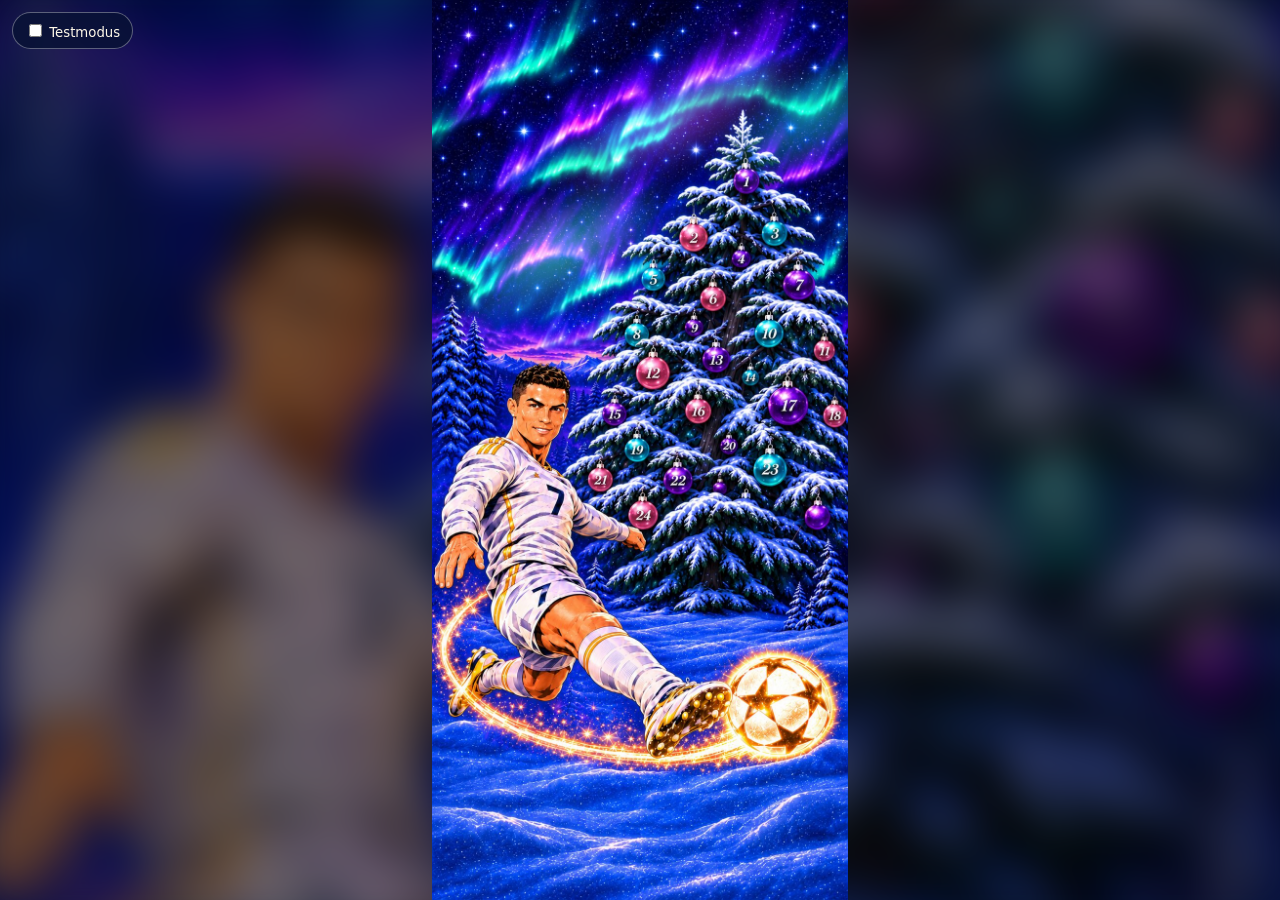
==== commit c976292e: "Testmodus für alle Adventskalender zugänglich machen" ====
--- a/index.html
+++ b/index.html
@@ -59,6 +59,7 @@
 const positions = [[644,373,52],[536,488,58],[702,478,52],[634,530,40],[453,573,49],[576,612,52],[751,585,64],[419,685,49],[537,673,37],[690,685,58],[803,719,43],[452,765,70],[582,739,54],[652,775,35],[373,847,50],[545,842,52],[729,831,80],[825,853,45],[420,923,51],[608,914,36],[344,984,50],[504,982,59],[693,963,67],[433,1056,61]];
 const scene = document.querySelector('#scene');
 const test = document.querySelector('#test');
+test.checked = new URLSearchParams(location.search).has('test');
 const chapter = document.querySelector('#chapter');
 const heading = document.querySelector('#heading');
 const back = document.querySelector('#back');
--- a/puzzles/puzzles.css
+++ b/puzzles/puzzles.css
@@ -87,11 +87,17 @@
 .paint-studio .zoom{min-width:5ch;text-align:center}
 .paint-studio .viewport{width:100%;overflow:auto;background:#fff;border-radius:8px;max-height:min(54dvh,550px);min-height:120px;overscroll-behavior:contain}
 .paint-studio canvas{display:block;max-width:none;touch-action:none;cursor:crosshair}
-.paint-studio .viewport.pan canvas{touch-action:pan-x pan-y;cursor:grab}
-.paint-studio .palette-title{display:flex;justify-content:space-between;gap:10px;margin:12px 0 7px}
+.paint-studio .viewport.pan canvas{cursor:grab}
+.paint-studio .viewport.pan canvas:active{cursor:grabbing}
+.paint-studio .color-picker{width:min(100%,520px);margin-top:10px;border:1px solid var(--line);border-radius:10px;background:#251d49}
+.paint-studio .color-picker summary{padding:10px;cursor:pointer;min-height:44px}
 .paint-studio #colorLabel,.paint-studio .status{color:var(--soft);font-size:.88rem}
-.paint-studio .palette{display:grid;grid-template-columns:repeat(10,minmax(0,1fr));gap:4px;width:min(100%,520px)}
-#chapter .paint-studio .swatch{min-height:25px;aspect-ratio:1;padding:0;border-radius:5px;background:var(--swatch)}
+.paint-studio #colorLabel{margin-inline-start:8px;white-space:nowrap}
+.paint-studio #colorLabel::before{content:'';display:inline-block;width:.85em;height:.85em;margin-inline-end:4px;border:1px solid #ffffff80;border-radius:50%;background:var(--selected-color);vertical-align:-.06em}
+.paint-studio .palette{max-height:min(38dvh,320px);overflow:auto;padding:6px 10px 10px;overscroll-behavior:contain}
+.paint-studio .color-family{display:grid;grid-template-columns:minmax(6ch,1fr) repeat(5,minmax(0,1fr));align-items:center;gap:4px;margin-top:5px}
+.paint-studio .color-family>span{font-size:.74rem;color:var(--soft)}
+#chapter .paint-studio .swatch{min-height:40px;padding:0;border-radius:5px;background:var(--swatch)}
 #chapter .paint-studio .swatch[aria-pressed=true]{outline:2px solid #fff;outline-offset:0}
 #chapter .paint-studio .swatch[aria-pressed=true]::after{content:'✓';color:white;text-shadow:#111 0 0 4px,#111 0 0 4px}
 #chapter .paint-studio button:disabled{opacity:.55}
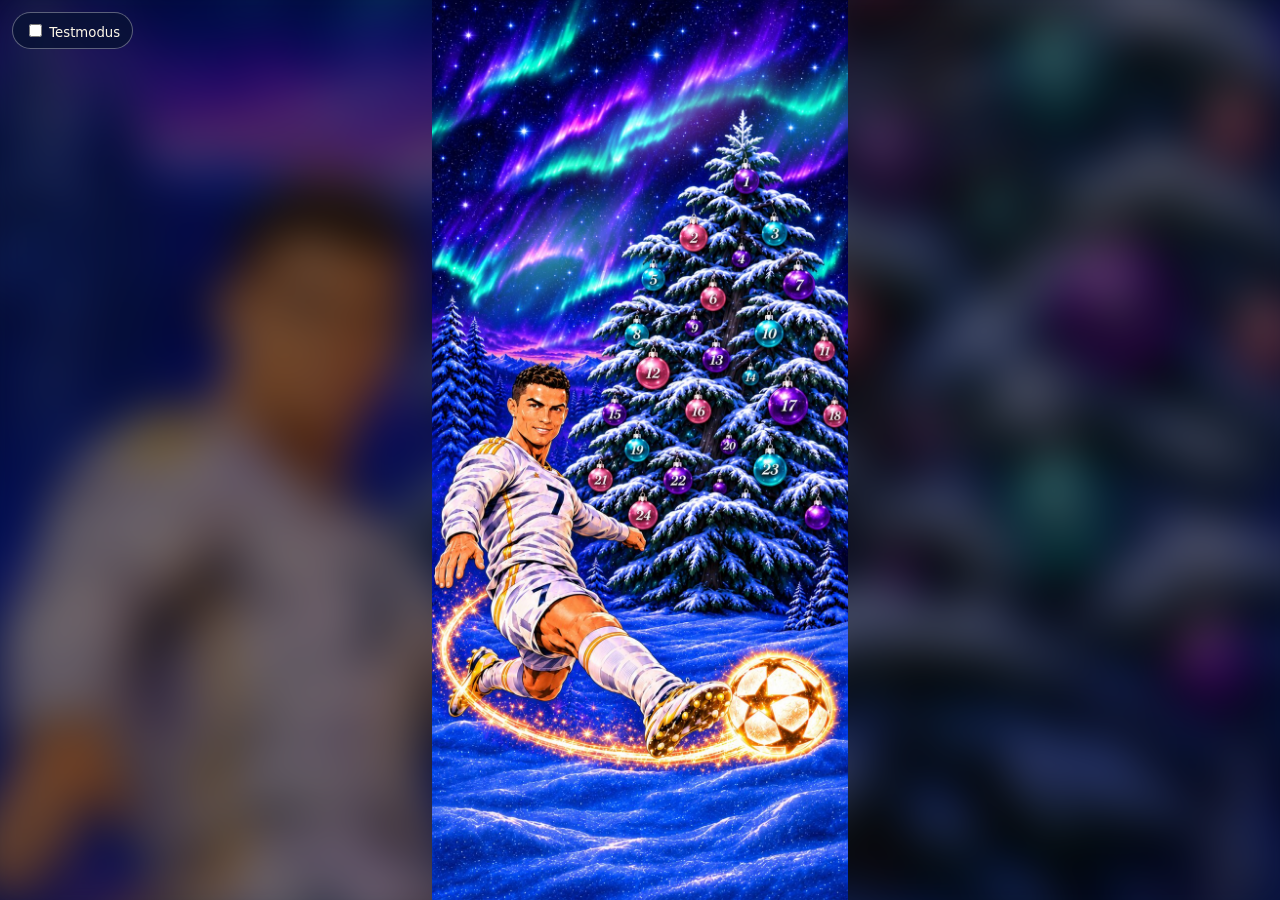
==== commit b1a510b1: "Add Emilia’s Christmas story and daily sayings to all 24 doors" ====
--- a/index.html
+++ b/index.html
@@ -41,20 +41,32 @@
     <section id="day-content">
       <button id="open-puzzle" type="button" class="puzzle-card" hidden>
         <span>
-          <span id="puzzle-kind"></span>
-          <strong id="puzzle-name"></strong>
-          <span class="puzzle-action">Rätsel öffnen</span>
+          <strong>Rätsel</strong>
+          <span class="door-detail" id="puzzle-name"></span>
         </span>
         <span class="puzzle-arrow" aria-hidden="true">→</span>
       </button>
-      <p id="story" hidden></p>
+      <button id="open-story" type="button" class="puzzle-card" hidden>
+        <span>
+          <strong>Weihnachtsgeschichte</strong>
+          <span class="door-detail" id="story-preview"></span>
+        </span>
+        <span class="puzzle-arrow" aria-hidden="true">→</span>
+      </button>
+      <aside class="daily-saying" id="daily-saying" aria-labelledby="daily-saying-title" hidden>
+        <h2 id="daily-saying-title">Tagesspruch</h2>
+        <p></p>
+        <cite hidden></cite>
+      </aside>
       <p id="calendar-message" role="status" hidden></p>
     </section>
     <section id="puzzle-content" hidden></section>
+    <article class="story-content" id="story-content" aria-labelledby="heading" hidden></article>
   </div>
 </dialog>
 <script type="module">
 import { mountPuzzle, puzzleKinds, puzzles } from './puzzles/puzzles.js';
+import { chapters, sayings } from './story-data.js';
 
 const positions = [[644,373,52],[536,488,58],[702,478,52],[634,530,40],[453,573,49],[576,612,52],[751,585,64],[419,685,49],[537,673,37],[690,685,58],[803,719,43],[452,765,70],[582,739,54],[652,775,35],[373,847,50],[545,842,52],[729,831,80],[825,853,45],[420,923,51],[608,914,36],[344,984,50],[504,982,59],[693,963,67],[433,1056,61]];
 const scene = document.querySelector('#scene');
@@ -66,18 +78,36 @@
 const dayContent = document.querySelector('#day-content');
 const puzzleContent = document.querySelector('#puzzle-content');
 const openPuzzle = document.querySelector('#open-puzzle');
-const story = document.querySelector('#story');
+const puzzleName = document.querySelector('#puzzle-name');
+const openStory = document.querySelector('#open-story');
+const storyPreview = document.querySelector('#story-preview');
+const storyContent = document.querySelector('#story-content');
+const dailySaying = document.querySelector('#daily-saying');
+const sayingText = dailySaying.querySelector('p');
+const sayingCredit = dailySaying.querySelector('cite');
 const message = document.querySelector('#calendar-message');
 let opened = {};
 let activeDoor;
 let activePuzzle;
+let activeStory;
+let activeSaying;
 let puzzleRequest;
 let testing = false;
 
+const storyChoiceKey = 'emilia-story-choices-v1';
+const trialChoices = {};
+let storyChoices = {};
+try {
+  const savedChoices = JSON.parse(localStorage.getItem(storyChoiceKey));
+  if (savedChoices && typeof savedChoices === 'object') storyChoices = savedChoices;
+} catch {}
+
 try { opened = JSON.parse(localStorage.getItem('emilia-opened')) || {}; } catch {}
 
 function show(number, unlocked) {
   activePuzzle = unlocked ? puzzles[number - 1] : null;
+  activeStory = unlocked ? chapters[number - 1] : null;
+  activeSaying = unlocked ? sayings[number - 1] : null;
   document.querySelector('#day').textContent = number + '. Dezember';
   showDay();
   chapter.showModal();
@@ -88,19 +118,68 @@
   puzzleRequest?.abort();
   puzzleContent.replaceChildren();
   puzzleContent.hidden = true;
+  storyContent.replaceChildren();
+  storyContent.hidden = true;
   dayContent.hidden = false;
   back.textContent = '← Zum Kalender';
   heading.textContent = activePuzzle ? 'Türchen ' + activePuzzle.day : 'Die Kugel schläft noch';
   message.hidden = Boolean(activePuzzle);
   message.textContent = activePuzzle ? '' : 'Diese Kugel öffnet sich am ' + document.querySelector('#day').textContent + ' 2026.';
   openPuzzle.hidden = !activePuzzle;
-  story.textContent = activePuzzle?.story ?? '';
-  story.hidden = !story.textContent;
-  if (activePuzzle) {
-    document.querySelector('#puzzle-kind').textContent = puzzleKinds[activePuzzle.kind];
-    document.querySelector('#puzzle-name').textContent = activePuzzle.title;
-  }
-}
+  openStory.hidden = !activeStory;
+  dailySaying.hidden = !activeSaying;
+  if (activePuzzle) puzzleName.textContent = puzzleKinds[activePuzzle.kind] + ' · ' + activePuzzle.title;
+  if (activeStory) storyPreview.textContent = activeStory.title;
+  sayingText.textContent = activeSaying?.text ?? '';
+  sayingCredit.textContent = activeSaying?.credit ?? '';
+  sayingCredit.hidden = !activeSaying?.credit;
+}
+
+openStory.addEventListener('click', () => {
+  const { title, paragraphs, choice, recall } = activeStory;
+  const choices = testing ? trialChoices : storyChoices;
+  for (const text of paragraphs) {
+    const paragraph = document.createElement('p');
+    paragraph.textContent = text;
+    storyContent.append(paragraph);
+  }
+  if (recall && Object.hasOwn(recall.responses, choices[recall.day])) {
+    const paragraph = document.createElement('p');
+    paragraph.textContent = recall.responses[choices[recall.day]];
+    storyContent.append(paragraph);
+  }
+  if (choice) {
+    const number = activePuzzle.day;
+    const group = document.createElement('fieldset');
+    const legend = document.createElement('legend');
+    legend.textContent = choice.prompt;
+    group.append(legend);
+    const options = [...choice.options, ''];
+    const buttons = options.map(option => {
+      const button = document.createElement('button');
+      button.type = 'button';
+      button.textContent = option || 'Ohne Auswahl';
+      button.setAttribute('aria-pressed', String(option === (choices[number] ?? '')));
+      button.addEventListener('click', () => {
+        if (option) choices[number] = option;
+        else delete choices[number];
+        buttons.forEach((peer, index) => peer.setAttribute('aria-pressed', String(options[index] === option)));
+        if (!testing) {
+          try { localStorage.setItem(storyChoiceKey, JSON.stringify(storyChoices)); } catch {}
+        }
+      });
+      return button;
+    });
+    group.append(...buttons);
+    storyContent.append(group);
+  }
+  dayContent.hidden = true;
+  storyContent.hidden = false;
+  back.textContent = '← Zum Türchen';
+  heading.textContent = title;
+  chapter.scrollTop = 0;
+  back.focus({preventScroll:true});
+});
 
 openPuzzle.addEventListener('click', async () => {
   const request = new AbortController();
@@ -118,10 +197,11 @@
   }
 });
 function goBack() {
-  if (!puzzleContent.hidden) {
+  if (!puzzleContent.hidden || !storyContent.hidden) {
+    const returnButton = storyContent.hidden ? openPuzzle : openStory;
     showDay();
     chapter.scrollTop = 0;
-    openPuzzle.focus({preventScroll:true});
+    returnButton.focus({preventScroll:true});
   } else {
     chapter.close();
   }
--- a/puzzles/puzzles.css
+++ b/puzzles/puzzles.css
@@ -37,11 +37,18 @@
 }
 #chapter [hidden]{display:none!important}
 .puzzle-card span span,.puzzle-card strong{display:block}
-#puzzle-kind{color:var(--gold);font-size:.84rem;margin-bottom:5px}
-#puzzle-name{font:700 clamp(1.3rem,4.8vw,1.9rem)/1.15 Georgia,serif}
-.puzzle-action{font-size:.85rem;color:var(--soft);margin-top:10px}
+.puzzle-card strong{font:700 clamp(1.25rem,5vw,1.9rem)/1.15 Georgia,serif}
+.door-detail{font-size:.9rem;color:var(--soft);margin-top:8px}
 .puzzle-arrow{font-size:1.5rem;color:var(--gold)}
-#story{white-space:pre-line;margin:22px 0;max-width:60ch}
+#day-content .puzzle-card + .puzzle-card{margin-top:10px}
+.daily-saying{margin-top:22px;width:min(100%,480px);padding:17px 19px;border:1px solid var(--line);border-radius:12px;background:#211940}
+.daily-saying h2{font-size:.95rem;margin:0;color:var(--gold)}
+.daily-saying p{white-space:pre-line;margin:8px 0 0}
+.daily-saying cite{display:block;margin-top:8px;color:var(--soft);font-size:.85rem}
+.story-content{max-width:62ch}
+#chapter .story-content p{font:clamp(1.1rem,3vw,1.22rem)/1.65 Georgia,serif;margin:0 0 .95em}
+.story-content fieldset{display:flex;flex-wrap:wrap;gap:8px;margin:24px 0 0;padding:12px;border:1px solid var(--line);border-radius:12px}
+.story-content legend{color:var(--gold);padding:0 5px}
 .puzzle-work>p:first-child{margin:0 0 16px;color:var(--soft);max-width:63ch}
 .puzzle-feedback,.puzzle-count{font-weight:600;color:var(--gold)}
 .puzzle-feedback{position:sticky;bottom:-2px;margin:10px 0 0;padding:8px 12px;border-radius:8px;background:#21183c;z-index:2}
